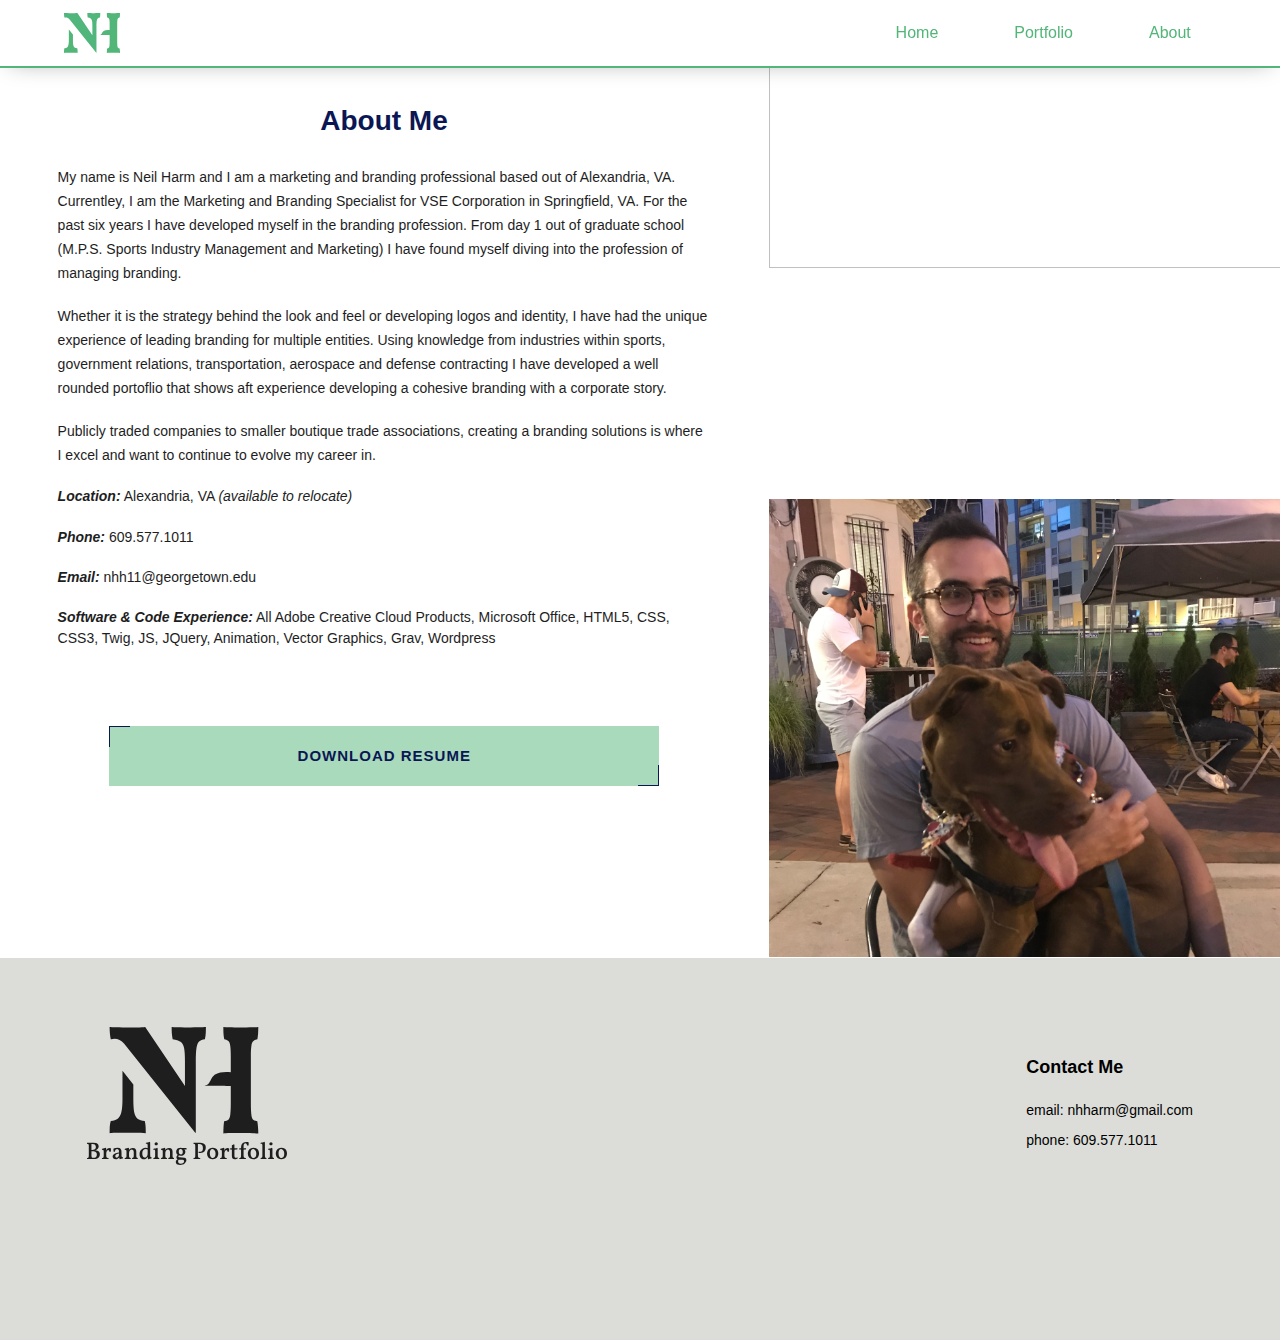
==== about.html @ c2df6bd4 "Add files via upload" ====
<!doctype html>
<html lang="en">
    <head>
        <meta charset="utf-8">
        <title>NHH Branding</title>
        <meta name="__" content="__">
        <meta name="Neil_Harm" content="__">
        <link rel="stylesheet" href="stylesheet.css">
        <link rel="stylesheet" href="https://use.typekit.net/jci5tcs.css">
        <link rel="stylesheet" href="https://cdnjs.cloudflare.com/ajax/libs/font-awesome/4.7.0/css/font-awesome.min.css">
        <link rel="stylesheet" href="plugins/slick-master/slick/slick.css">
        <link rel="stylesheet" href="plugins/slick-master/slick/slick-theme.css">
    </head>

<body>
    <div class="Mobilecontainer">
        <button id="burger" class="open-main-nav">
            <span class="burger"></span>
            <span class="burger-text">Menu</span>
        </button>
        <nav class="main-nav" id="main-nav">
            <ul>
                <li>
                    <a href="index.html">Home</a>
                </li>
                <li>
                    <a href="portfolio.html">Portfolio</a>
                </li>
                <li>
                    <a href="about.html">About Me</a>
                </li>
            </ul>
        </nav>
        </div>

<nav id="deskNav">
    <div id="nav_logo"><img src="Logos/nh logo.svg">
    </div>
    <ul class="mobileDiv" id="mobileMenu">
        <li><a href="index.html">Home</a></li>
        <li><a href="portfolio.html">Portfolio</a></li>	
        <li><a href="about.html">About</a></li>	
    </ul>
</nav>



    <div class="about_hero">
        <div class="about_box">
            <h3>About Me</h3>
            <p>My name is Neil Harm and I am a marketing and branding professional based out of Alexandria, VA. Currentley, I am the Marketing and Branding Specialist for VSE Corporation in Springfield, VA. For the past six years I have developed myself 
                in the branding profession. From day 1 out of graduate school (M.P.S. Sports Industry Management and Marketing) I have found myself diving into the profession of managing branding.
            <p>Whether it is the strategy behind the look and feel or developing logos and identity, I have had the unique experience of leading branding for multiple entities. Using knowledge from industries within sports, government relations, 
                transportation, aerospace and defense contracting I have developed a well rounded portoflio that shows aft experience developing a cohesive branding with a corporate story.</p>
            <p>Publicly traded companies to smaller boutique trade associations, creating a branding solutions is where I excel and want to continue to evolve my career in.</p>
                <p id="about_header"><em>Location:</em><span style="font-weight:200"> Alexandria, VA <em>(available to relocate)</em></span></p>
                <p id="about_header"><em>Phone:</em><span style="font-weight:200"> 609.577.1011</span></p>
                <p id="about_header"><em>Email:</em><span style="font-weight:200"> nhh11@georgetown.edu</span></p>
                <p id="about_header"><em>Software & Code Experience:</em><span style="font-weight:200"> All Adobe Creative Cloud Products, Microsoft Office, HTML5, CSS, CSS3, Twig, JS, JQuery, Animation, Vector Graphics, Grav, Wordpress</span></p>
                <div id="first"  class="buttonBox_2 buttonpad">
                    <button>Download Resume</button>
                    <div class="border"></div>
                    <div class="border"></div>
                </div>
        </div>
        <div class="about_pictures">
            <img src="Images/nh headshot.jpg">
            <img id="photo_out" src="Images/IMG_4957.jpg">

        </div>
    </div>




    <footer>
        <div class="footer_logo"><img src="Logos/nh logo-grey.svg"></div>
        <div class="contact">
        <div class="footer_text"><h4 style="font-weight:600;">Contact Me</h4><p>email: nhharm@gmail.com</p><p>phone: 609.577.1011</p></div>
        </div>
        <script src="https://ajax.googleapis.com/ajax/libs/jquery/1/jquery.min.js"></script>
        <script type="text/javascript"src="script.js"></script> 
        <script src="plugins/slick-master/slick/slick.js"></script>
        <script src="script.js"></script>
    </footer>

</body>
</html>
---- stylesheet.css ----
/**Body Style**/
body{
    font-family:"arial";
    width:100%;
    overflow-x:none;
    margin:0;
    background-color:#ffffff;
    }
body a{
    text-decoration: none;
    cursor:pointer
    }
body p{
    font-family: Vollkorn, sans-serif, arial;
    font-size:14px;
    font-weight:regular;
    }
body h1{
    font-family: Vollkorn, sans-serif, arial;
    font-weight: semi-bold;
    font-size:80px;
    }

body h2{
    font-family: Vollkorn, sans-serif, arial;
    font-weight: 400;
    font-style: normal;
    font-size:30px;
    }
body h3{
    font-family: Vollkorn, sans-serif, arial;
    font-weight: bold;
    font-style: normal;
    font-size:25px;
    }

body h4{
    font-family: Vollkorn, sans-serif, arial;
    font-weight: bold;
    font-style: normal;
    font-size:18px;
    }
          
/**Navigation Bar Style**/

/* Main menu positionning */
.Mobilecontainer{
    display:none;
}

@media only screen and (max-width: 850px) {
    .Mobilecontainer{
        display:block;
    }
    #deskNav{
        display:none;
    }
}
.main-nav {
    position: fixed;
    top: 0;
    right: 0;
    left: 0;
    bottom: 0;
    text-align: center;
    background: #FFF;
    opacity: 0;
    z-index: -1;
    visibility: hidden;
    transition: all .375s;
}

.main-nav.is-open {
    opacity: 1;
    z-index: 100;
    visibility: visible;
}

/* Yellow band effect */
.main-nav::before {
	 content: '';
    position: absolute;
    top: 0;
    bottom: 0;
    left: 0;
    right: -15px;
    background: rgb(81 182 119);
    transform-origin: 0 0;
    transform: skew(-14deg) translateX(-120%);
    transition: all .275s .1s;
}

.main-nav.is-open::before {
    transform: skew(-14deg) translateX(0);
}

/* Skewing effect on menu links */
.main-nav ul {
    display: inline-flex;
    flex-direction: column;
    height: 93%; /* Should be 100%, but we have a notice message :D */
    align-items: flex-end;
    justify-content: center;
    transform: translateX(-18%) skew(-16deg);
}

.main-nav li {
    display: block;
    margin: .5rem 0;
    text-align: right;
    transform: skew(16deg);
}

/* Apparition effect on links */
.main-nav a {
    opacity: 0;
    transform: translateY(-10px);
}

.main-nav.is-open a {
    opacity: 1;
    transform: translateY(0);
}
.main-nav li:nth-child(1) a {
	transition: all 275ms 175ms
}
.main-nav li:nth-child(2) a {
	transition: all 275ms 225ms
}
.main-nav li:nth-child(3) a {
	transition: all 275ms 275ms
}
.main-nav li:nth-child(4) a {
	transition: all 275ms 325ms
}
.main-nav li:nth-child(5) a {
	transition: all 275ms 375ms
}


/* Decoration */
.main-nav ul,
.main-nav li {
	list-style: none;
	padding: 0;
}
.main-nav a {
	display: block;
	padding: 12px 0;
	color: #FFF;
	font-size: 1.4em;
	text-decoration: none;
	font-weight: bold;
}

/* Burger Style: @see: https://codepen.io/CreativeJuiz/full/oMZNXy */
.open-main-nav {
    position: fixed;
    padding-top: 20px;
    z-index: 1000;
    height: 80px;
    padding-top: 2%;
    background-color: white;
    width: 100%;
    border-bottom: 2px solid rgb(81 182 119);
    cursor: pointer;
}
.open-main-nav:focus {
	outline: none;
}
.burger {
	position: relative;
	display: block;
	width: 28px;
	height: 4px;
	margin: 0 auto;
	background:rgb(81 182 119);
	transform: skew(5deg);
	transition: all .275s;
}

.burger:after{
    	content: '';
	display: block;
	height: 100%;
	background: rgb(81 182 119);
	transition: all .275s;
}
.burger:before {
	content: '';
	display: block;
	height: 100%;
	background: rgb(81 182 119);
	transition: all .275s;
}

.burger:after {
	transform: translateY(-12px) translateX(-2px) skew(-20deg);
}

.burger:before {
	transform: translateY(-16px) skew(-10deg);
}

/* Toggle State part */
.is-open .burger {
	transform: skew(5deg) translateY(-8px) rotate(-45deg);
}

.is-open .burger:before {
	transform: translateY(0px) skew(-10deg) rotate(75deg);
}

.is-open .burger:after {
	transform: translateY(-12px) translateX(10px) skew(-20deg);
    opacity: 0;
}

/* MENU Text part */

.burger-text {
	display: block;
	font-size: .675rem;
	letter-spacing: .05em;
	margin-top: .5em;
	text-transform: uppercase;
	font-weight: 500;
	text-align: center;
	color: rgb(81 182 119);
}

.device {
    position: relative;
    height: 764px;
    border-radius: 3px;
}


/**desktop_nav**/


#deskNav{
    width: 100%;
    margin: 0;
    z-index:10000;
    background-color: white;
    height: 40px;
    padding-top: 1%;
    padding-bottom: 1%;
    text-align: right;
    position: fixed;
    box-shadow: 0 3px 25px -10px rgb(0 0 0 / 40%);
    border-bottom: 2px solid rgb(81 182 119);
}

#nav_logo img{
    height: 40px;
    width: auto;
    margin-left: 5%;
    float: left;
}

#deskNav ul{
    margin: 0;
    display: inline-flex;
    height: 100%;
    align-items: center;
    justify-content: center;
    justify-content: center;
    justify-items: baseline;
    vertical-align: center;
    padding-right: 4%;
    }  

    #deskNav li{
    display: inline-block;
    text-align:left;
    }

    #deskNav a{
    padding-right:38px;
    padding-bottom:1px;
    padding-left:38px;
    font-family: Vollkorn, sans-serif, arial;
    font-weight:200;
    font-size:16px;
    position:relative;
    color: rgb(81 182 119);
    text-decoration: none;
    }

/**Navigation Link Hover Underline**/
#deskNav a:hover{
    color: #0b1754;
    text-decoration: none;
    }
    #deskNav a::before{
    content: "";
    position: absolute;
    width: 50%;
    height: 1px;
    bottom: 0;
    left: 26%;
    background-color: #0b1754;
    visibility: hidden;
    transform: scaleX(0);
    transition: all 0.3s ease-in-out 0s;
    } 

    #deskNav a:hover::before {
    visibility: visible;
    transform: scaleX(1);
    }

/**Hero Section**/
@media only screen and (max-width: 750px) {
    .hero_section{
        height: 700px!important;
    }
    .hero_text img{
        width:60%!important;
    }
}
.hero_section {
    height: 1080px;
    width: 100%;
}

.gradient{
    background:linear-gradient(180deg, rgba(255,255,255,1) 0%, rgba(255,255,255,0.5) 100%), url(Images/nyc.jpg);
    background-size:cover;
    background-repeat: no-repeat;
    z-index: -20;
    position: absolute;
    height: 1080px;
    width: 100%;
}

.hero_text{
    width: 100%;
    position: absolute;
    top: 25%;
    left: 0;
    text-align: center;
    z-index: 6;
}

.hero_text img{
height:auto;
width:30%;
text-align:center;
}

.hero_text h3{
    font-size: 30px;
    font-weight: 50;
    color: #0b1754;
    margin-bottom: 0;
}

.hero_text p{
    line-height: 1.5em;
    width: 100%;
    font-size: 16px;
    color: #0b1754;
    letter-spacing:0.6rem;
}

/**hero button**/
.buttonBox{
    margin: 0 auto;
    position:relative;
    width:40%;
    max-width:550px;
}

.ButtonBox a{
    text-decoration: none;
}

.buttonBox_2{
    margin: 0 auto;
    position:relative;
    width:80%;
    max-width:550px;
}

button{
    width:100%;
    height:60px;
    position:relative;
    background:none;
    text-transform:uppercase;
    color:#0b1754;
    BACKGROUND-COLOR: rgb(81 182 119 / 50%);
    font-weight:700;
    letter-spacing:1px;
    border:none;
    font-size:15px;
    outline:none;
    font-family: "Lucida Sans Unicode", "Lucida Grande", sans-serif;
    cursor: pointer;
}
      
.border{
    position:absolute;
    background:none;
    transition:all .5s ease-in-out;
}
      
#first>.border:nth-of-type(1){
    top:0;
    left:0;
    border-left:1.5px solid #0b1754;
    border-top:1.5px solid #0b1754;
    width:20px;
    height:20px;
}
      
#first>.border:nth-of-type(2){
    bottom:0;
    right:0;
    border-right:1.5px solid #0b1754;
    border-bottom:1.5px solid #0b1754;
    width:20px;
    height:20px;
}

#second>.border:nth-of-type(1){
    top:0;
    left:0;
    border-left:1.5px solid #0b1754;;
    border-top:1.5px solid #0b1754;;
    width:20px;
    height:20px;
}
      
#second>.border:nth-of-type(2){
    bottom:0;
    right:0;
    border-right:1.5px solid #0b1754;;
    border-bottom:1.5px solid #0b1754;;
    width:20px;
    height:20px;
}
#second:hover .border{
    width:102%;
    cursor: pointer;
    height:105%;
}     
#first:hover .border{
    width:102%;
    cursor: pointer;
    height:105%;
}



/**About Me Section**/

@media only screen and (max-width: 1200px) {
    .about{
        flex-wrap:wrap;
        justify-content:center;
        height:auto!important;
    }
    .about p{
        width:100%!important;
    }
    .about_left{
        width:100%!important;
        padding:3%;
    }
    .timeline_items{
        padding-bottom:4%;
        padding-top:5%;
        height:100%!important;
    }
    .timeline_logo_container{
        width:100%!important;
        flex: 50%!important;
    }
    .timeline_logo_container img{
        object-fit:contain;
    }
}

@media only screen and (max-width: 475px) {
    .timeline_logo_container{
        padding:5%;
    
    }
}

.about{
    background-color: #bfbfbf;
    height: 800px;
    width: 100%;
    align-items: center;
    display: flex;
    text-align: center;
}

.about_left{
    width:50%;
}

.about p{
    text-align: left;
    color:#0b1754;;
    width:85%;
    line-height:2em;
    padding-bottom:4%;
    margin:0 auto;
}

.about h2{
    color:#0b1754;;
    font-size:60px;
}

.timeline_items{
    height: 400px;
    margin: 0 auto;
    align-items: self-end;
    display: flex;
    flex-wrap: wrap;
    justify-content: center;
}

figcaption{
    font-size:10px;
    color:#0b1754;;
}

.timeline_logo_container{
    width: 213px;
    flex: 0 0 33.333333%;
    text-align: center;
    padding-bottom: 4%;
}


/**Projects**/

@media only screen and (max-width: 1200px) {
        .projects{
        display:block!important;
        height:auto!important;
        }
        .project_left{
        width:100%!important;
        text-align:center!important;
        padding-bottom:5%;
        }

        .project_boxes{
        width:100%!important;
        flex:50%!important;
        }
        .project_boxes_container{
            flex:50%!important;
        }

        #print1{
            display:none!important;
        }

        #branding1{
            display:none!important;
        }
        
}

.projects{
    height: 900px;
    width: 100%;
    align-items: center;
    display: flex;
}

.projects button{
    color: #0b1754 !important;
}

.project_left{
    width:30%;
}

.project_left p{
    text-align: left;
    margin:0 auto;
    color:black;
    width:85%;
    line-height:2em;
    padding-bottom:4%;
}

.project_left h2{
    color:rgb(81 182 119);
    text-align: center;
    font-size:60px;
}

.project_boxes{
    width: 70%;
    margin: 0 auto;
    align-items: self-end;
    display: flex;
    flex-wrap: wrap;
    justify-content: center;
}

.project_boxes_container{
    width: 120px;
    height: 450px;
    flex: 0 0 33.3333%;
    text-align: center;
    background-color:#0b1754;
    position: relative;
}

.pb_container_image {
    height:450px;
    width:100%;
    object-fit: cover;
    transition:0.5s ease;
}

.show_box{
    height:0px;
    width:100%;
    object-fit: cover;
    background-color:rgb(43, 43, 43);
    opacity:1;
    position:relative;
    transition:0.5s ease
}

.show_box_reverse{
    height:450px;
    width:100%;
    object-fit: cover;
    background-color:rgb(43, 43, 43);
    opacity:1;
    position:relative;
    transition:0.5s ease;
    bottom:0;
}

.project_boxes_container:hover > .pb_container_image {
    opacity:0.25;
    transition:0.5s ease;
}

.project_description{
    opacity:0;
    position:absolute;
    color:white;
    padding: 2%;
}

.project_description p{
    Font-size:12px;
    line-height:1.76em;
}

.project_boxes_container:hover > .project_description{
    opacity:1;
    transition:0.5s ease;
}

/**********************Portfolio start**********************/

.portfolio_hero{
    width: 100%;
    height: 325px;
    position: relative;
    background-color:white;
}


.portfolio_hero_text{
    width: 100%;
    position: absolute;
    bottom: 13%;
}

.portfolio_hero_text h2{
    font-size:50px;
    text-align:center;
    color:rgb(81 182 119);
}

.portfolio_overview {
    width: 100%;
    height: 275px;
    background-color: lightgray;
    display: table-cell;
    vertical-align: middle;
}

.overview_text{
    width: 80%;
    text-align: center;
    margin: 0 auto;
}

.portfolio_overview p{
    width:100%;
    line-height:2em;
    font-size:16px;
    color: #0b1754;
}

.portfolio_overview h2{
    font-size:20px;
    font-weight:bolder;
    color: #0b1754;
}
.sort{
    display:inline-flex;
    width:80%;
    justify-content: center;
    padding-left:10%;
    padding-right:10%;
    margin-top: 3%;
}

#select-category{
    Width:100%;
    text-align:right;
    text-decoration: none;
    border:none;
    color:#b8b8b8;
    font-family: futura-pt, sans-serif;
}

.sort p{
    width:100%;
    font-family: futura-pt, sans-serif;
    color:#b8b8b8;
}

#borderBot{
    border-top: 0.75px solid #979797;
    margin-left: 8%;
    width: 85%;
    padding-bottom:2%;
}

#select-category:focus{
    border:none;
    outline:none;
}

option:focus{
    border:none;
}

/**Portfolio projects**/

.product a{
    position: absolute;
    z-index: 100000;
  
    left: 35%;
    color:#b8b8b8;
    font-family: futura-pt, sans-serif;
    font-weight:bolder;
    background-color: rgb(81 182 119);;
    padding: 1% 3% 1% 3%;
    border-radius: 10px;

}

.product{
    width: 300px;
    height: 350px;
    text-align: center;
    background-color:#1e1e1e;
    position: relative;
    margin:1%;
}

.portfolio_image{
    height:350px;
    width:100%;
    object-fit: cover;
    transition:0.5s ease;
}

.product:hover > .portfolio_image {
    opacity:0.25;
    transition:0.5s ease;
}

.product:hover > .project_description{
    opacity:1;
    transition:0.5s ease;
}



/*Footer*/
@media only screen and (max-width: 600px) {
    .footer_logo img{
        width:100px!important;
        margin-top:12%!important;
    }
}

footer{
    height:330px;
    background-color: #dcddd9;
    padding:2%;
}

.footer_logo img{
    width:200px;
    margin-left:5%;
    margin-top:3.5%;
    float:left;
}

.contact{
    float:right;
    display:inline-flex;
    margin-top:4%;
    margin-right:5%;
}

.contact_icon{
    width:90px;
    padding-right:50px;
}



/************************START ABOUT PAGE***********************/

@media only screen and (max-width: 950px) {
    .about_hero{
        display:block!important;
    }
    .about_box{
        width:100%!important;
        padding-top:15%!important;
    }
    .about_pictures{
        flex-wrap:wrap;
        height:500px!important;
        width:49.5%!important;
    }
    .about_pictures img{
        height:100%!important;
    }
}

@media only screen and (max-width: 450px) {
    #photo_out{
        display:none;
    }
    .about_pictures{
        width:100%!important;
        
    }
    .about_pictures img{
        border:none!important;
    }
}

.about_hero{
    display:inline-flex;
    justify-content: center;
    width:100%;
}

.about_box{
    width:60%;
    background-color:white;
    padding-top:6%;
    padding-bottom:4%;
    margin:0 auto;
}

.about_box h3{
    color:#0b1754;
    font-size:28px;
    text-align: center;
}

.about_box p{
    color:#1e1e1e;
    line-height:1.5rem;
    width:85%;
    margin:0 auto;
    margin-bottom:1.2rem;
}

.about_pictures{
    height:920px;
    width:40%;
    margin-top: 3%;
    display:flex;
    flex-direction:column;
}
.about_pictures img{
    width:100%;
    height:50%;
    z-index: -10000;
    object-fit: cover;
    border:solid white 0.75px;
}
.about_picture img{
   width:100%;
   height:920px;
   object-fit:cover;
}


.buttonpad{
    margin-top:10%;
}

#about_header {
font-weight:800;
line-height:1.5em;
}

.about_hero button{
    padding-right:1%;
}
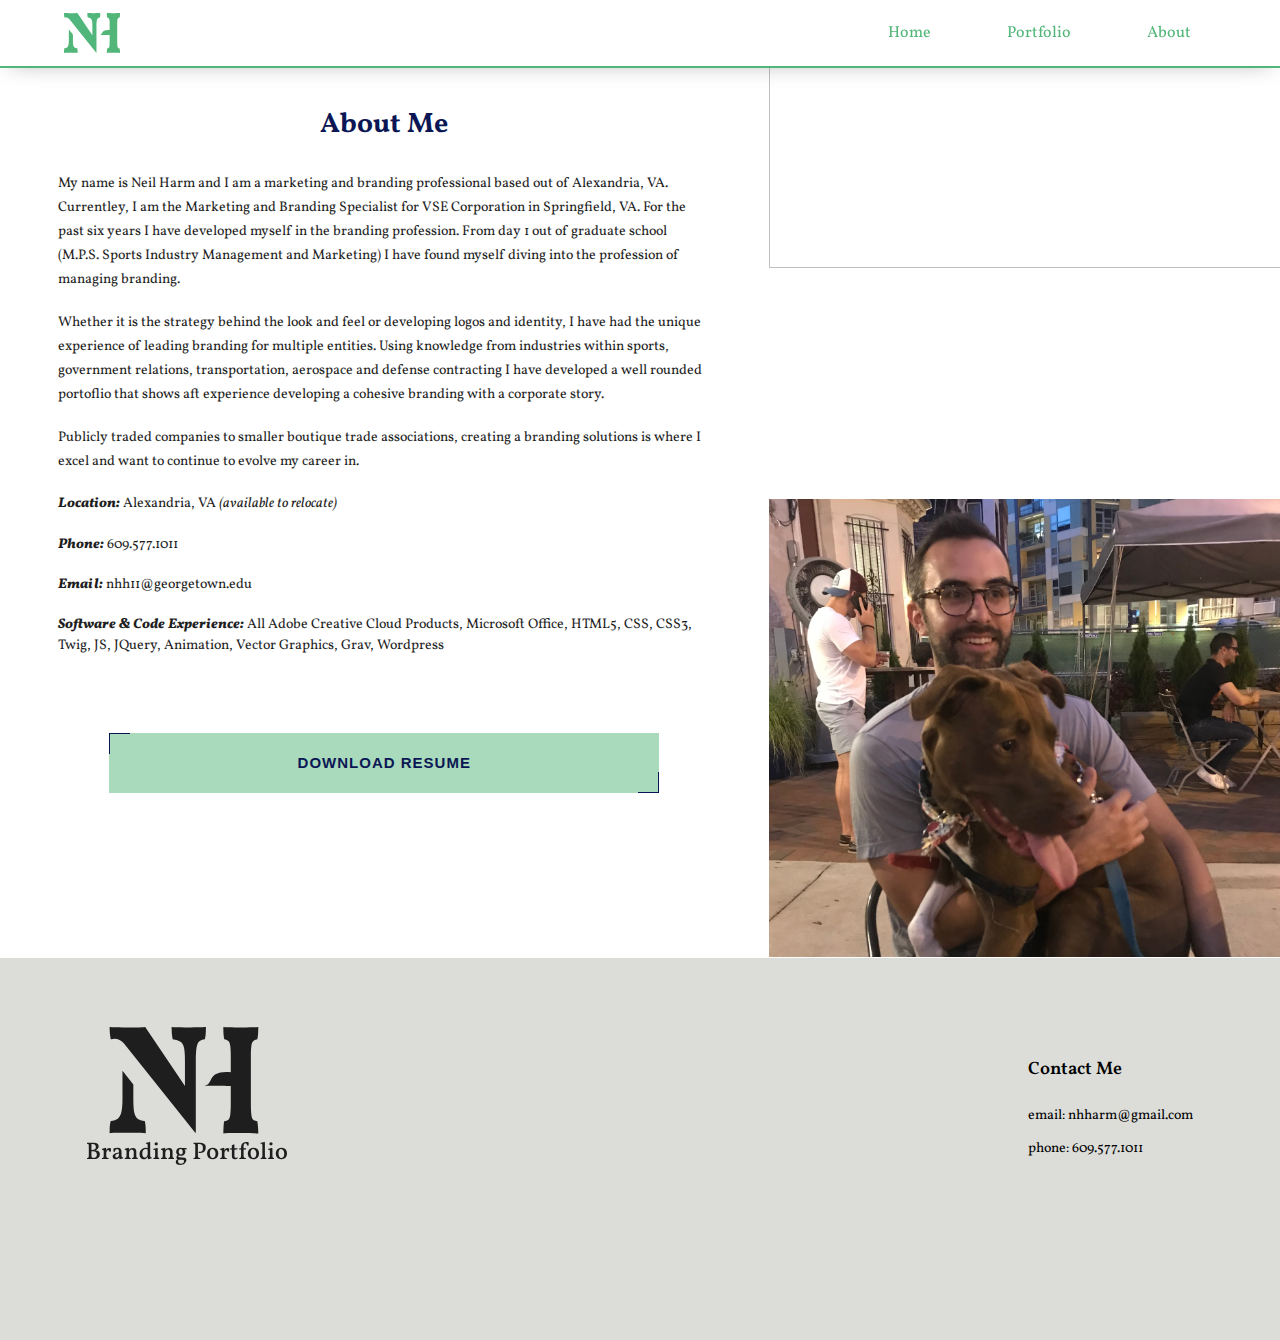
==== commit c551adcb: "Update about.html" ====
--- a/about.html
+++ b/about.html
@@ -1,6 +1,11 @@
 <!doctype html>
 <html lang="en">
+
     <head>
+            <link rel="preconnect" href="https://fonts.googleapis.com">
+<link rel="preconnect" href="https://fonts.gstatic.com" crossorigin>
+<link href="https://fonts.googleapis.com/css2?family=Vollkorn:ital,wght@0,400;0,500;0,600;0,700;1,400;1,500;1,600&display=swap" rel="stylesheet">
+      <meta name="viewport" content="width=device-width, initial-scale=1">
         <meta charset="utf-8">
         <title>NHH Branding</title>
         <meta name="__" content="__">
@@ -10,6 +15,15 @@
         <link rel="stylesheet" href="https://cdnjs.cloudflare.com/ajax/libs/font-awesome/4.7.0/css/font-awesome.min.css">
         <link rel="stylesheet" href="plugins/slick-master/slick/slick.css">
         <link rel="stylesheet" href="plugins/slick-master/slick/slick-theme.css">
+        <!-- Global site tag (gtag.js) - Google Analytics -->
+<script async src="https://www.googletagmanager.com/gtag/js?id=G-B53FJ2X9L1"></script>
+<script>
+  window.dataLayer = window.dataLayer || [];
+  function gtag(){dataLayer.push(arguments);}
+  gtag('js', new Date());
+
+  gtag('config', 'G-B53FJ2X9L1');
+</script>
     </head>
 
 <body>
@@ -57,12 +71,12 @@
                 <p id="about_header"><em>Phone:</em><span style="font-weight:200"> 609.577.1011</span></p>
                 <p id="about_header"><em>Email:</em><span style="font-weight:200"> nhh11@georgetown.edu</span></p>
                 <p id="about_header"><em>Software & Code Experience:</em><span style="font-weight:200"> All Adobe Creative Cloud Products, Microsoft Office, HTML5, CSS, CSS3, Twig, JS, JQuery, Animation, Vector Graphics, Grav, Wordpress</span></p>
-                <div id="first"  class="buttonBox_2 buttonpad">
-                    <button>Download Resume</button>
+                 <a target="blank" href="Images/Neil Harm Resume 2022.pdf">  <div id="first"  class="buttonBox_2 buttonpad">
+                  <button>Download Resume</button>
                     <div class="border"></div>
                     <div class="border"></div>
                 </div>
-        </div>
+        </div> </a>
         <div class="about_pictures">
             <img src="Images/nh headshot.jpg">
             <img id="photo_out" src="Images/IMG_4957.jpg">
@@ -85,4 +99,4 @@
     </footer>
 
 </body>
-</html>+</html>
